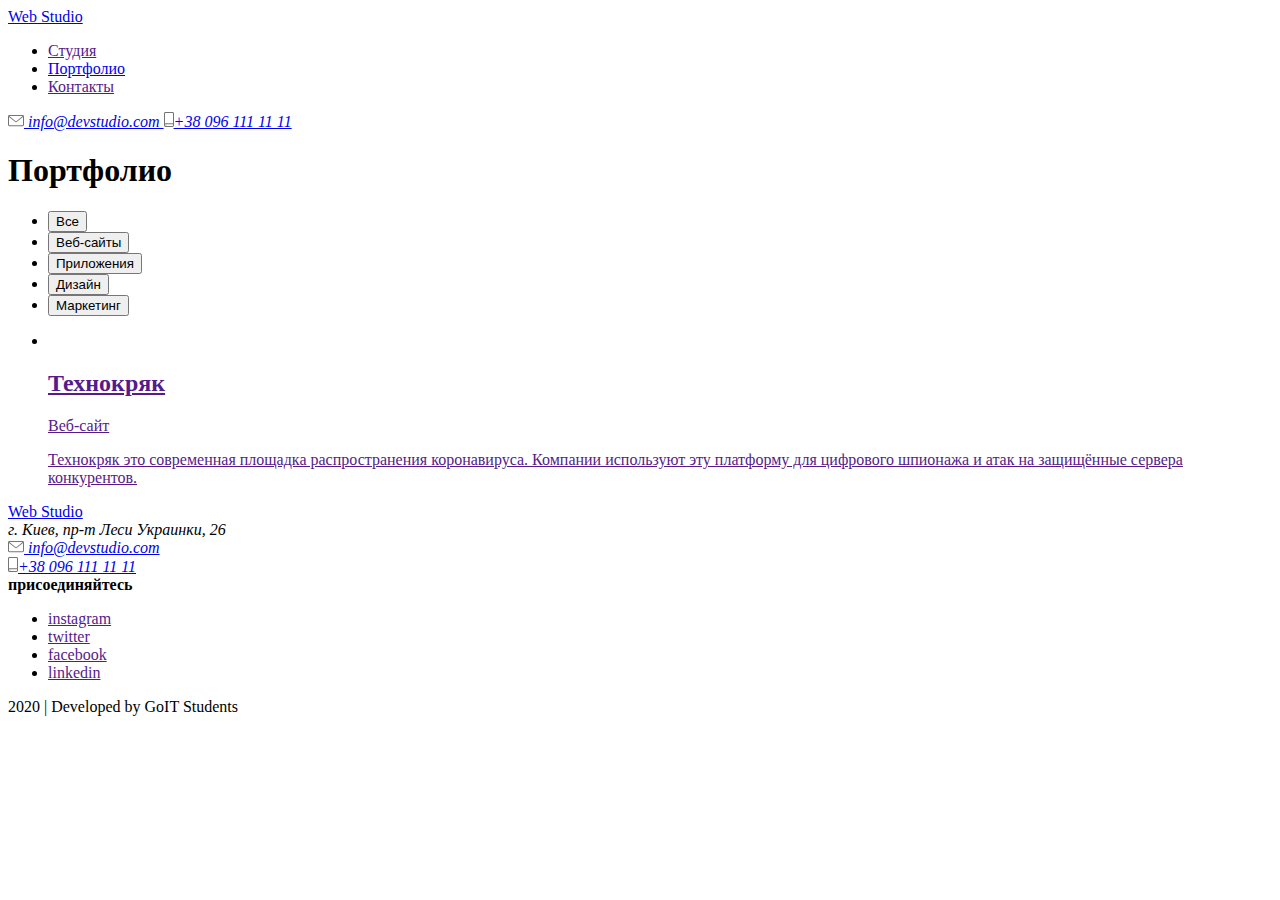
==== portfolio.html @ fe9de36d "копирует файлы hw1>hw2, добавляет main, ссылку на portfolio" ====
<!DOCTYPE html>
<html lang="en">
  <head>
    <meta charset="UTF-8" />
    <meta name="viewport" content="width=device-width, initial-scale=1.0" />
    <title>Портфолио</title>
    <link rel="stylesheet" href="./css/styles.css" />
  </head>
  <body>
    <header>
      <!-- Главная навигация -->
      <nav>
        <a href="./index.html">
          <!-- <img src="./images/web_studio_fr.svg" alt="Web Studio logo" /> -->
          Web Studio
        </a>
        <ul>
          <li>
            <a href="">Студия</a>
          </li>
          <li>
            <a href="./portfolio.html">Портфолио</a>
          </li>
          <li>
            <a href="">Контакты</a>
          </li>
        </ul>
      </nav>
      <!-- Контакты -->
      <address>
        <a href="mailto:info@devstudio.com">
          <img src="./images/envelope.svg" alt="" />
          info@devstudio.com
        </a>

        <a href="tel:+380961111111">
          <img src="./images/smartphone.svg" alt="" />+38 096 111 11 11</a
        >
      </address>
    </header>
    <main>
      <!-- ГЕРОЙ -->
      <section>
        <h1>
          Портфолио
        </h1>
        <!-- Портфолио меню -->
        <div>
          <ul>
            <li><button type="button">Все</button></li>
            <li><button type="button">Веб-сайты</button></li>
            <li><button type="button">Приложения</button></li>
            <li><button type="button">Дизайн</button></li>
            <li><button type="button">Маркетинг</button></li>
          </ul>
        </div>

        <ul>
          <li>
            <a href="">
              <img src="" alt="" />
              <h2>Технокряк</h2>
              <p>Веб-сайт</p>
              <p>
                Технокряк это современная площадка распространения коронавируса.
                Компании используют эту платформу для цифрового шпионажа и атак
                на защищённые сервера конкурентов.
              </p>
            </a>
          </li>
        </ul>
      </section>
    </main>
    <footer>
      <a href="./index.html">
        <!-- <img src="./images/web_studio_fr.svg" alt="Web Studio logo" /> -->
        Web Studio
      </a>
      <address>
        г. Киев, пр-т Леси Украинки, 26 <br />
        <a href="mailto:info@devstudio.com">
          <img src="./images/envelope.svg" alt="" />
          info@devstudio.com
        </a>
        <br />

        <a href="tel:+380961111111">
          <img src="./images/smartphone.svg" alt="" />+38 096 111 11 11</a
        >
      </address>
      <div>
        <b>присоединяйтесь</b>
        <ul>
          <li><a href="" aria-label="Ссылка на instagram">instagram</a></li>
          <li><a href="" aria-label="Ссылка на twitter">twitter</a></li>
          <li><a href="" aria-label="Ссылка на facebook">facebook</a></li>
          <li><a href="" aria-label="Ссылка на linkedin">linkedin</a></li>
        </ul>
      </div>

      <p>2020 | Developed by GoIT Students</p>
    </footer>
  </body>
</html>

<!-- Сделать все alt (которые останутся после CSS) на языке документа!!!-->
---- css/styles.css ----
/* button{
    background: ;
    color: ;
    :hover
    :focus
    :none
} */
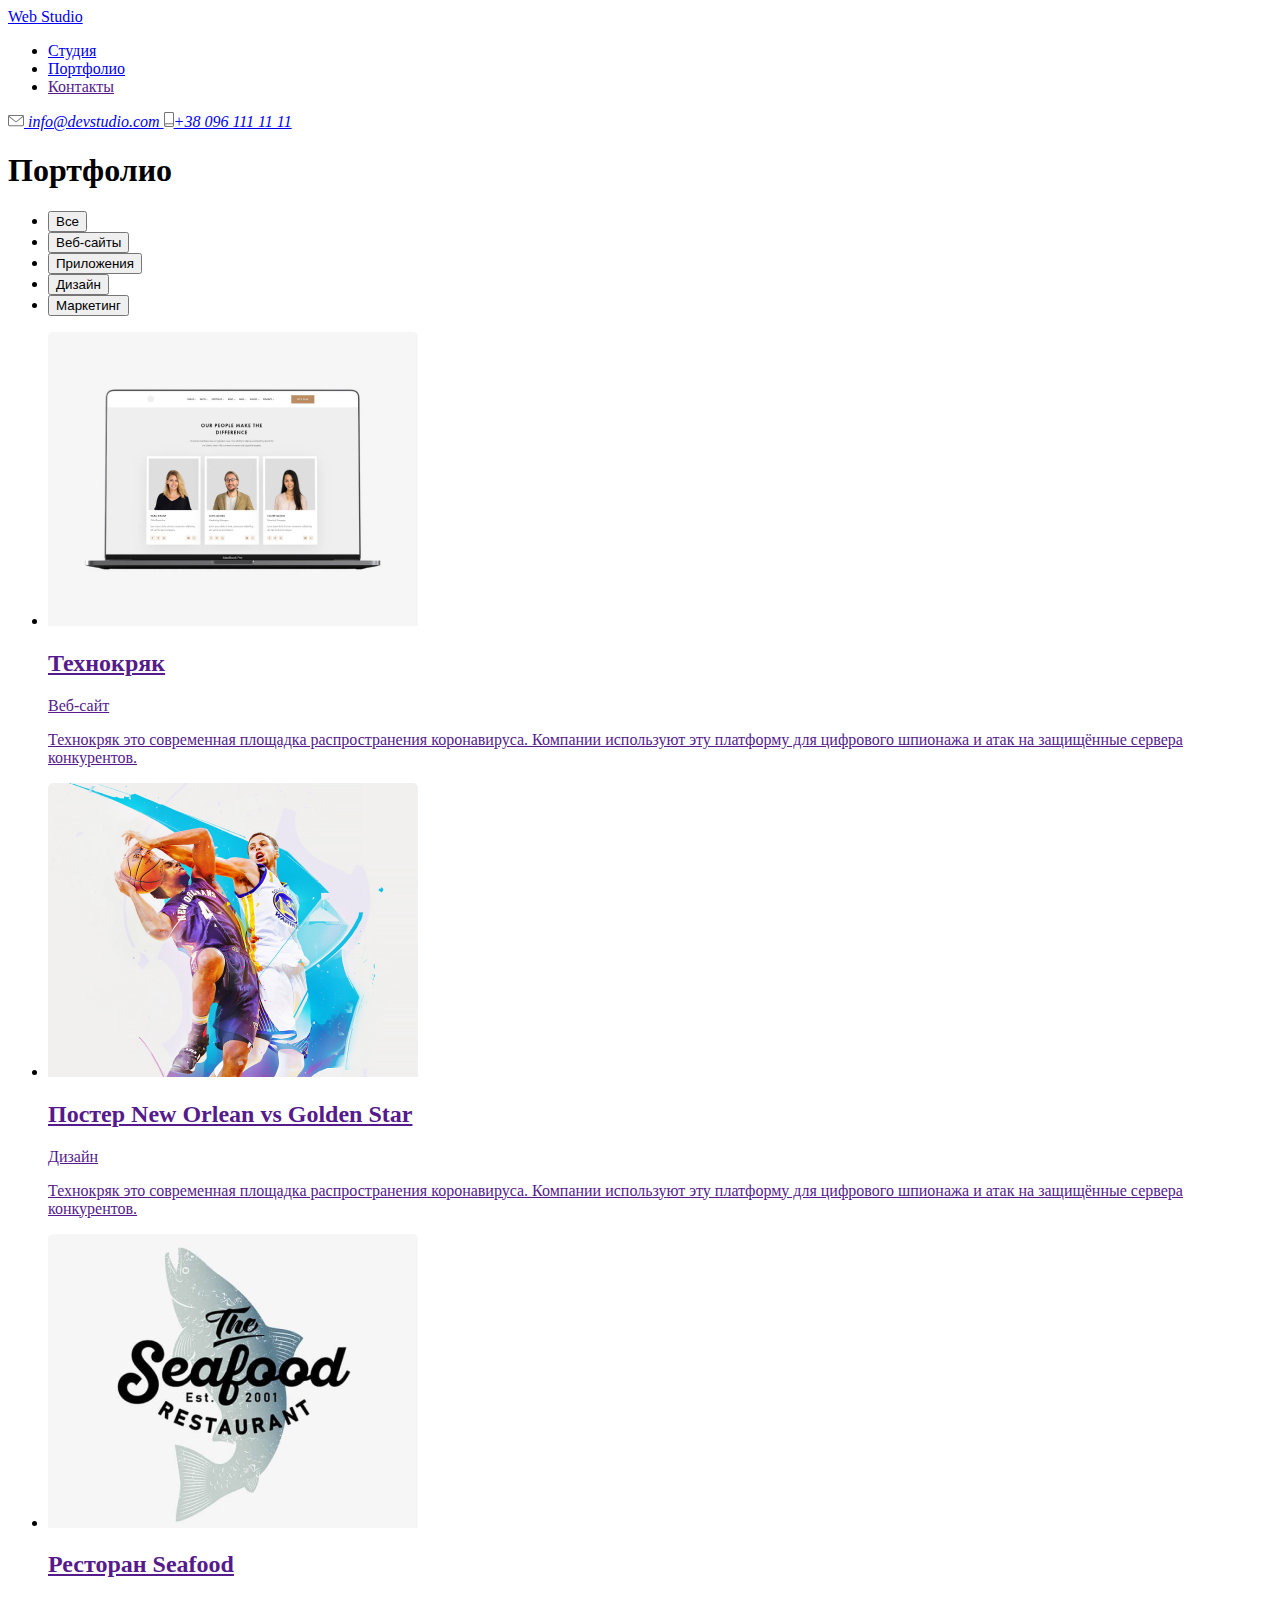
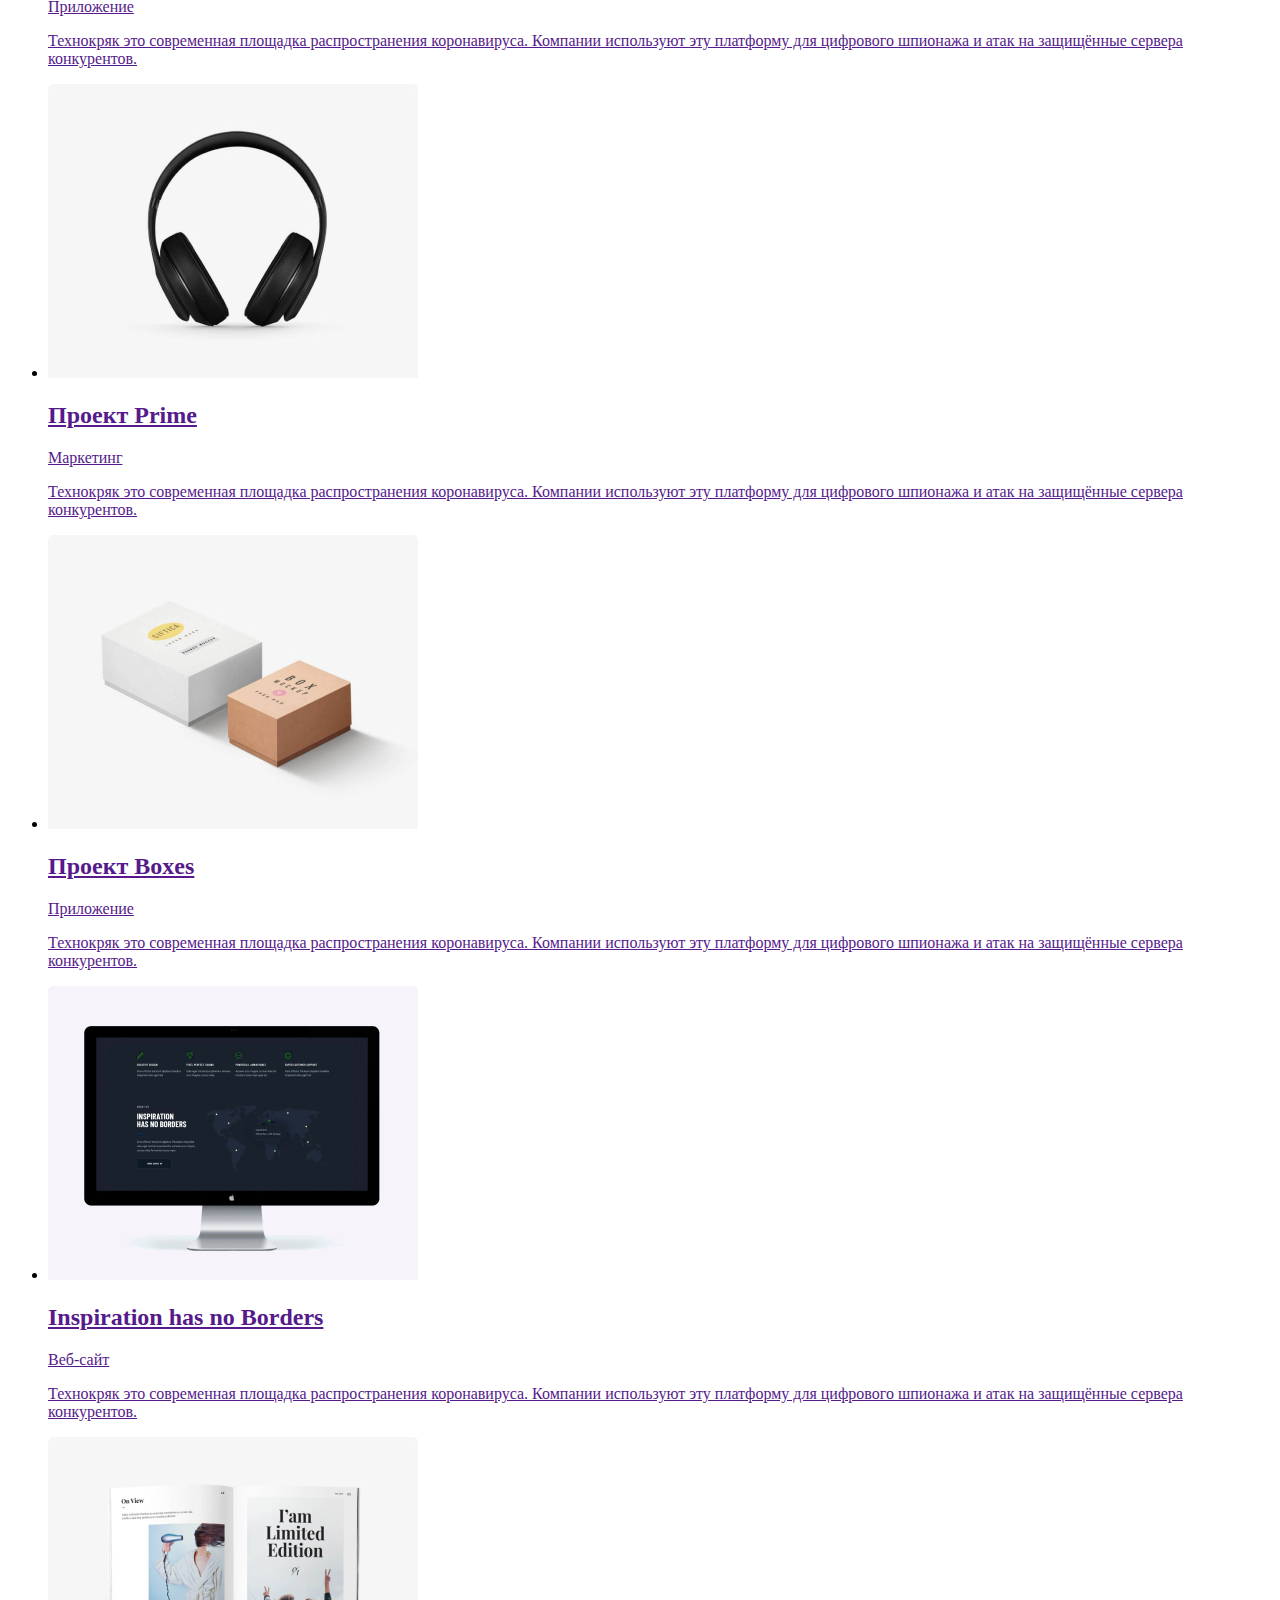
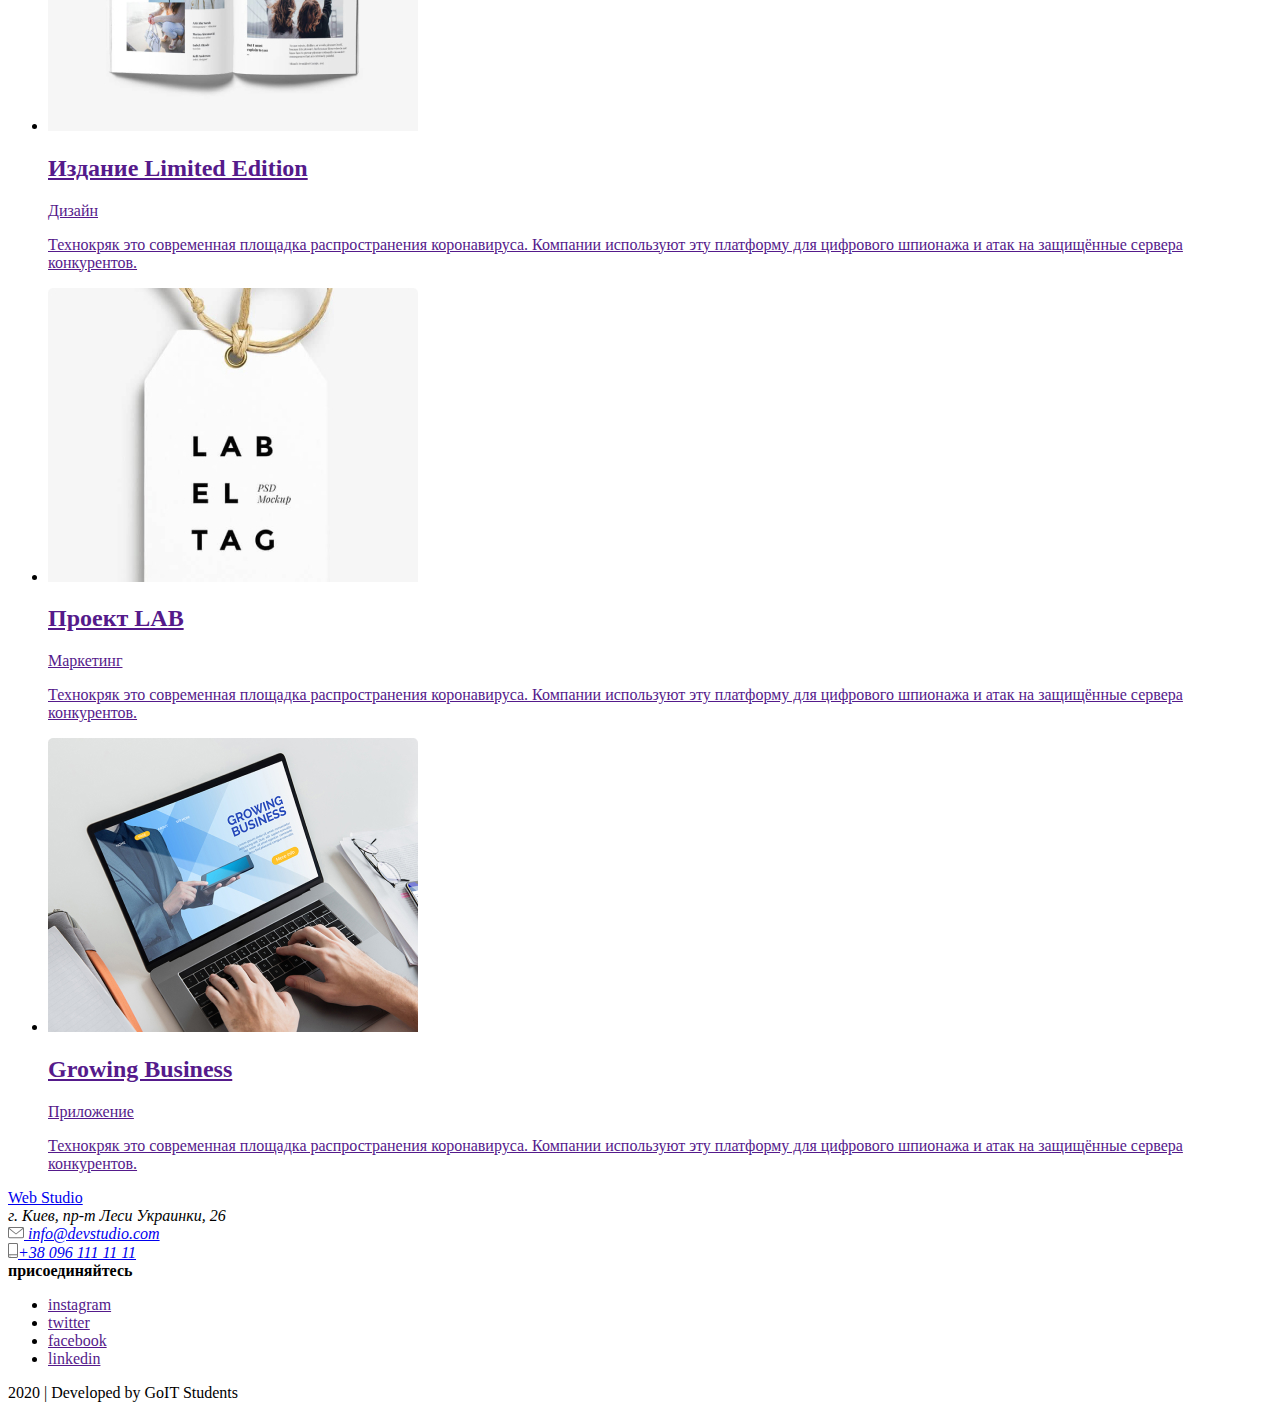
==== commit 4646d3f5: "размечает div Наши клиенты" ====
--- a/portfolio.html
+++ b/portfolio.html
@@ -16,7 +16,7 @@
         </a>
         <ul>
           <li>
-            <a href="">Студия</a>
+            <a href="./index.html">Студия</a>
           </li>
           <li>
             <a href="./portfolio.html">Портфолио</a>
@@ -46,6 +46,7 @@
         </h1>
         <!-- Портфолио меню -->
         <div>
+          <!-- уточнить необходимость div/section -->
           <ul>
             <li><button type="button">Все</button></li>
             <li><button type="button">Веб-сайты</button></li>
@@ -54,21 +55,124 @@
             <li><button type="button">Маркетинг</button></li>
           </ul>
         </div>
-
-        <ul>
-          <li>
-            <a href="">
-              <img src="" alt="" />
-              <h2>Технокряк</h2>
-              <p>Веб-сайт</p>
-              <p>
-                Технокряк это современная площадка распространения коронавируса.
-                Компании используют эту платформу для цифрового шпионажа и атак
-                на защищённые сервера конкурентов.
-              </p>
-            </a>
-          </li>
-        </ul>
+        <!-- Наши клиенты -->
+        <div>
+          <!-- уточнить необходимость div/section -->
+          <ul>
+            <li>
+              <a href="">
+                <img src="./images/imgp1.jpg" alt="Сотрудники" width="370" />
+                <h2>Технокряк</h2>
+                <p>Веб-сайт</p>
+                <p>
+                  Технокряк это современная площадка распространения
+                  коронавируса. Компании используют эту платформу для цифрового
+                  шпионажа и атак на защищённые сервера конкурентов.
+                </p>
+              </a>
+            </li>
+            <li>
+              <a href="">
+                <img src="./images/imgp2.jpg" alt="Баскетболл" width="370" />
+                <h2>Постер New Orlean vs Golden Star</h2>
+                <p>Дизайн</p>
+                <p>
+                  Технокряк это современная площадка распространения
+                  коронавируса. Компании используют эту платформу для цифрового
+                  шпионажа и атак на защищённые сервера конкурентов.
+                </p>
+              </a>
+            </li>
+            <li>
+              <a href="">
+                <img src="./images/imgp3.jpg" alt="Рыба" width="370" />
+                <h2>Ресторан Seafood</h2>
+                <p>Приложение</p>
+                <p>
+                  Технокряк это современная площадка распространения
+                  коронавируса. Компании используют эту платформу для цифрового
+                  шпионажа и атак на защищённые сервера конкурентов.
+                </p>
+              </a>
+            </li>
+            <li>
+              <a href="">
+                <img src="./images/imgp4.jpg" alt="Наушники" width="370" />
+                <h2>Проект Prime</h2>
+                <p>Маркетинг</p>
+                <p>
+                  Технокряк это современная площадка распространения
+                  коронавируса. Компании используют эту платформу для цифрового
+                  шпионажа и атак на защищённые сервера конкурентов.
+                </p>
+              </a>
+            </li>
+            <li>
+              <a href="">
+                <img src="./images/imgp5.jpg" alt="Коробки" width="370" />
+                <h2>Проект Boxes</h2>
+                <p>Приложение</p>
+                <p>
+                  Технокряк это современная площадка распространения
+                  коронавируса. Компании используют эту платформу для цифрового
+                  шпионажа и атак на защищённые сервера конкурентов.
+                </p>
+              </a>
+            </li>
+            <li>
+              <a href="">
+                <img src="./images/imgp6.jpg" alt="Веб-сайт" width="370" />
+                <h2>Inspiration has no Borders</h2>
+                <p>Веб-сайт</p>
+                <p>
+                  Технокряк это современная площадка распространения
+                  коронавируса. Компании используют эту платформу для цифрового
+                  шпионажа и атак на защищённые сервера конкурентов.
+                </p>
+              </a>
+            </li>
+            <li>
+              <a href="">
+                <img src="./images/imgp7.jpg" alt="Журнал" width="370" />
+                <h2>Издание Limited Edition</h2>
+                <p>Дизайн</p>
+                <p>
+                  Технокряк это современная площадка распространения
+                  коронавируса. Компании используют эту платформу для цифрового
+                  шпионажа и атак на защищённые сервера конкурентов.
+                </p>
+              </a>
+            </li>
+            <li>
+              <a href="">
+                <img src="./images/imgp8.jpg" alt="Логотип" width="370" />
+                <h2>Проект LAB</h2>
+                <p>Маркетинг</p>
+                <p>
+                  Технокряк это современная площадка распространения
+                  коронавируса. Компании используют эту платформу для цифрового
+                  шпионажа и атак на защищённые сервера конкурентов.
+                </p>
+              </a>
+            </li>
+            <li>
+              <a href="">
+                <img
+                  src="./images/imgp9.jpg"
+                  alt="Рабочий ноутбук"
+                  width="370"
+                />
+                <h2>Growing Business</h2>
+                <p>Приложение</p>
+                <p>
+                  Технокряк это современная площадка распространения
+                  коронавируса. Компании используют эту платформу для цифрового
+                  шпионажа и атак на защищённые сервера конкурентов.
+                </p>
+              </a>
+            </li>
+          </ul>
+        </div>
       </section>
     </main>
     <footer>
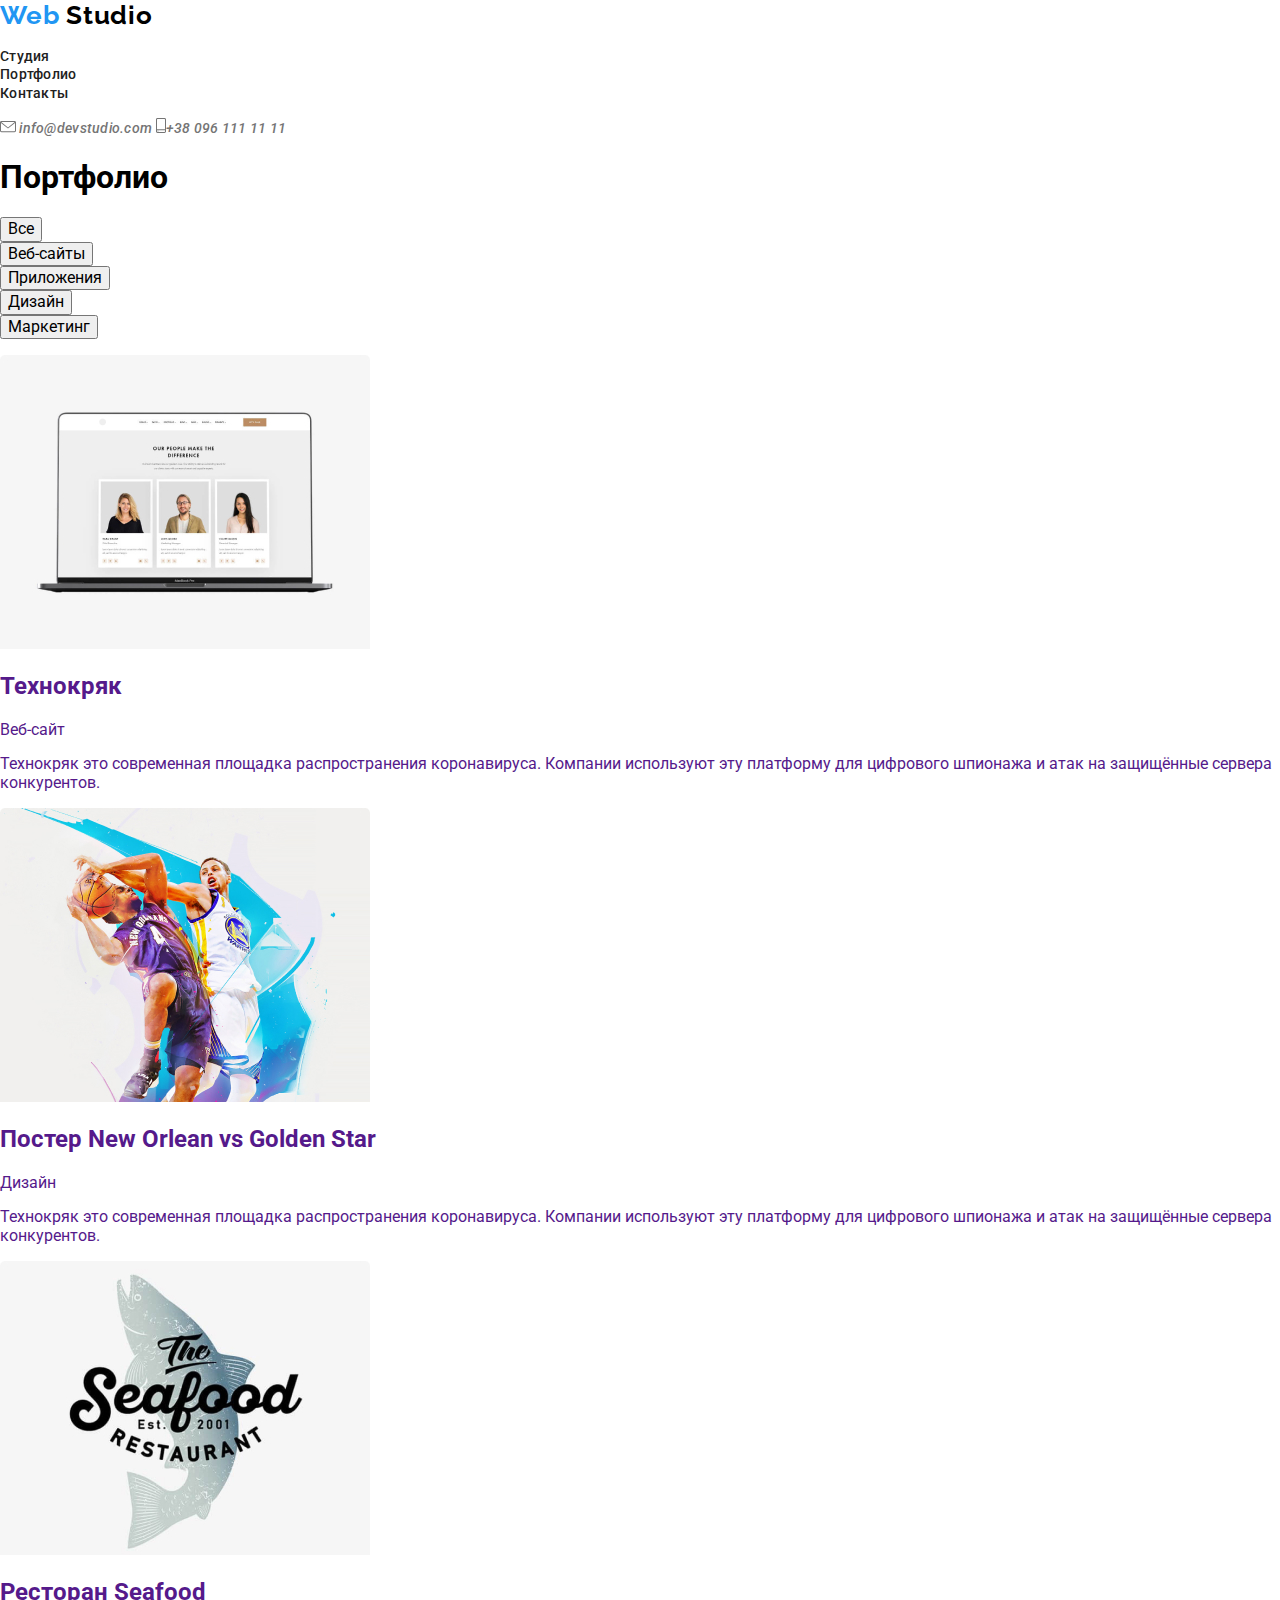
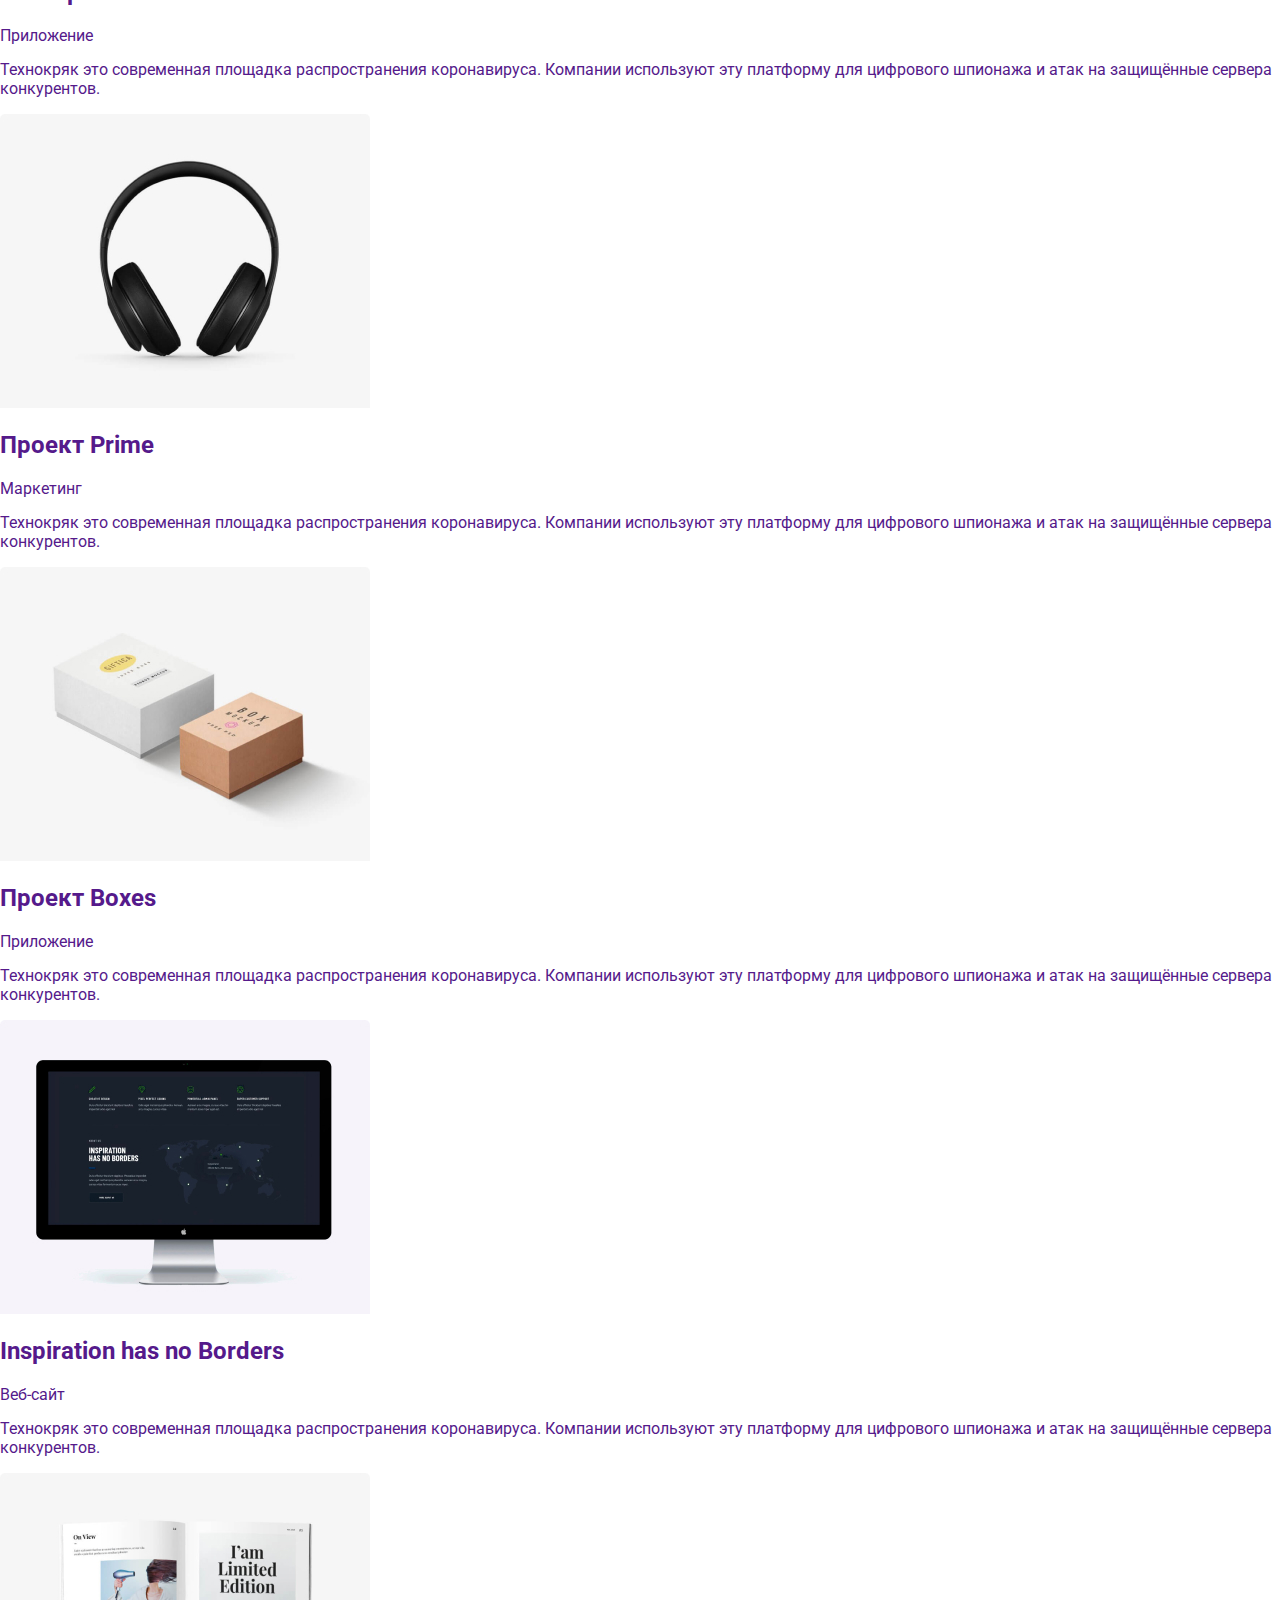
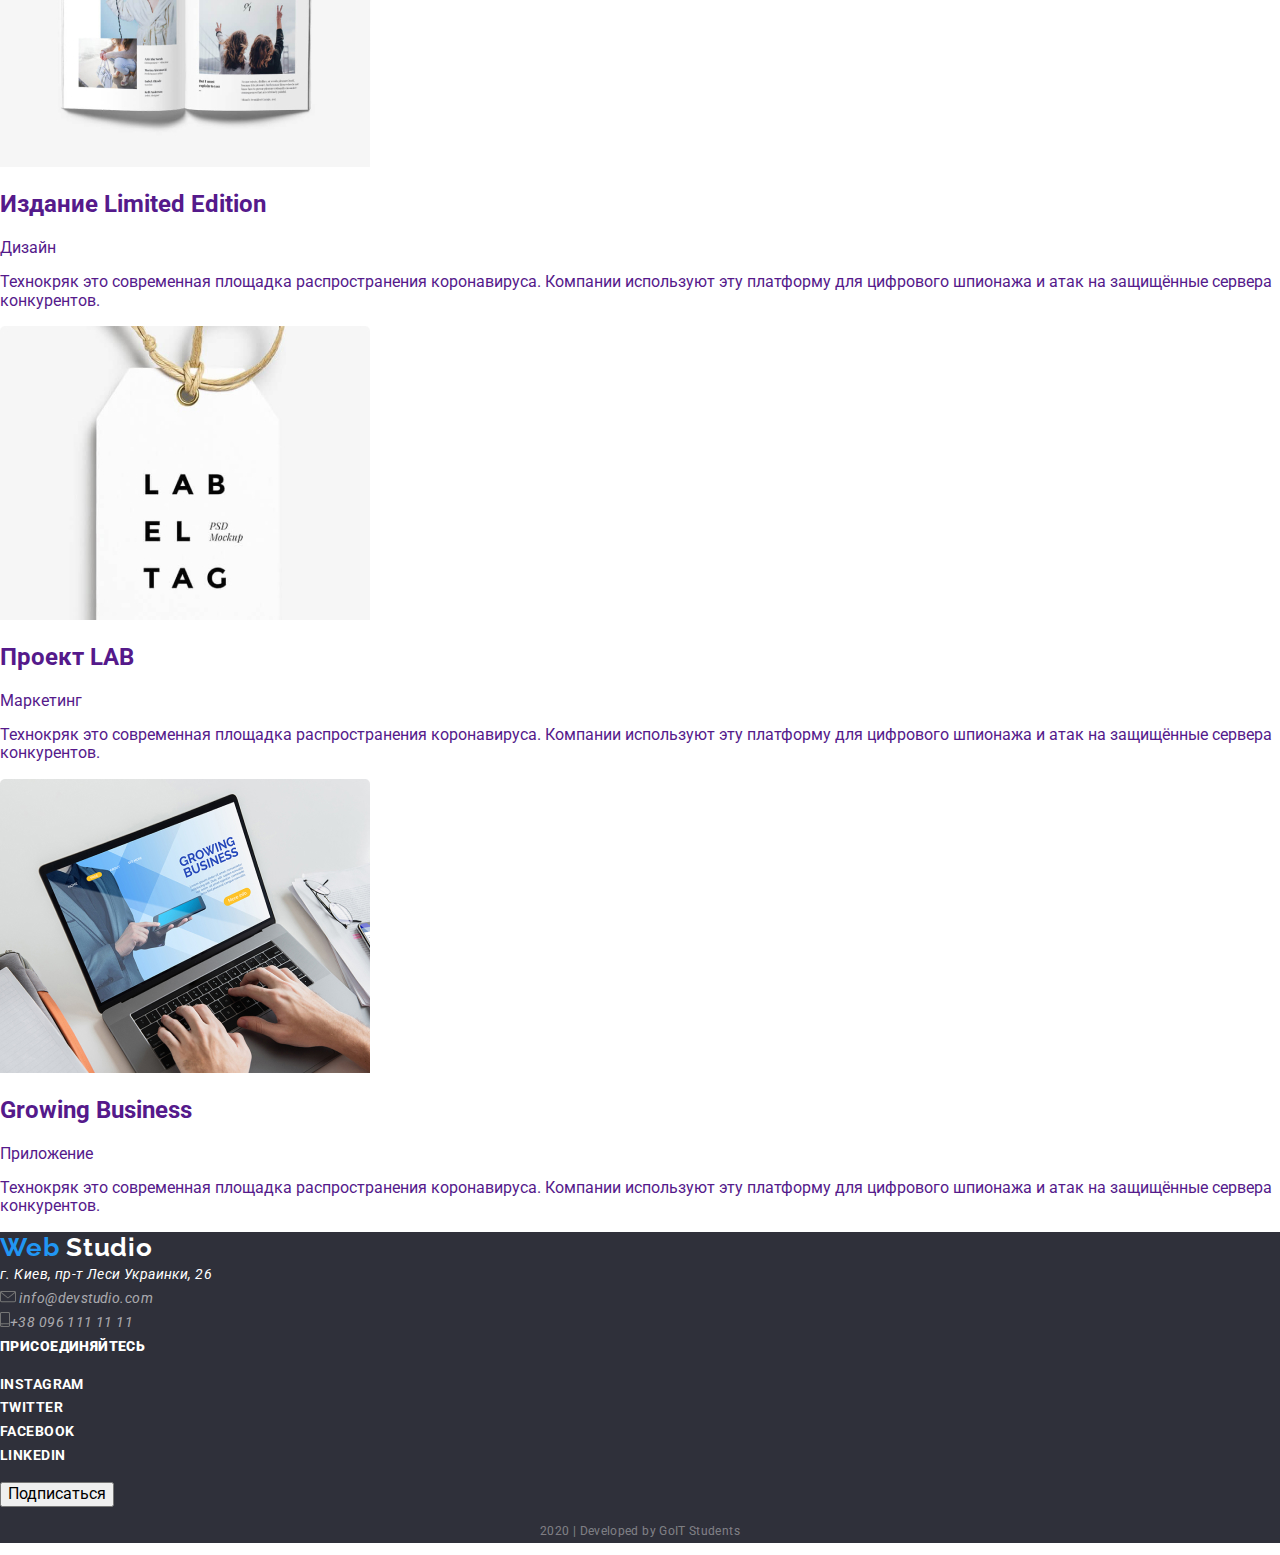
==== commit 8c2457f6: "задаёт цветовую палитру страницы, стилизует header и footer" ====
--- a/portfolio.html
+++ b/portfolio.html
@@ -4,36 +4,41 @@
     <meta charset="UTF-8" />
     <meta name="viewport" content="width=device-width, initial-scale=1.0" />
     <title>Портфолио</title>
-    <link rel="stylesheet" href="./css/styles.css" />
+    <link
+      href="https://fonts.googleapis.com/css2?family=Raleway:wght@700&family=Roboto:wght@400;500;700;900&display=swap"
+      rel="stylesheet"
+    />
+    <link rel="stylesheet" href="./css/normalaize.css" />
+    <link rel="stylesheet" href="./css/main.css" />
   </head>
   <body>
     <header>
       <!-- Главная навигация -->
       <nav>
         <a href="./index.html">
-          <!-- <img src="./images/web_studio_fr.svg" alt="Web Studio logo" /> -->
-          Web Studio
+          <span class="logo-web">Web</span
+          ><span class="logo-studio-top"> Studio</span>
         </a>
-        <ul>
+        <ul class="menu-nav">
           <li>
-            <a href="./index.html">Студия</a>
+            <a href="./index.html" class="link">Студия</a>
           </li>
           <li>
-            <a href="./portfolio.html">Портфолио</a>
+            <a href="./portfolio.html" class="link">Портфолио</a>
           </li>
           <li>
-            <a href="">Контакты</a>
+            <a href="" class="link">Контакты</a>
           </li>
         </ul>
       </nav>
       <!-- Контакты -->
-      <address>
-        <a href="mailto:info@devstudio.com">
+      <address class="contacts">
+        <a href="mailto:info@devstudio.com" class="link">
           <img src="./images/envelope.svg" alt="" />
           info@devstudio.com
         </a>
 
-        <a href="tel:+380961111111">
+        <a href="tel:+380961111111" class="link">
           <img src="./images/smartphone.svg" alt="" />+38 096 111 11 11</a
         >
       </address>
@@ -46,7 +51,7 @@
         </h1>
         <!-- Портфолио меню -->
         <div>
-          <!-- уточнить необходимость div/section -->
+          <!-- уточнить необходимость div или section -->
           <ul>
             <li><button type="button">Все</button></li>
             <li><button type="button">Веб-сайты</button></li>
@@ -177,10 +182,10 @@
     </main>
     <footer>
       <a href="./index.html">
-        <!-- <img src="./images/web_studio_fr.svg" alt="Web Studio logo" /> -->
-        Web Studio
+        <span class="logo-web">Web</span
+        ><span class="logo-studio-bottom"> Studio</span>
       </a>
-      <address>
+      <address class="footer-address">
         г. Киев, пр-т Леси Украинки, 26 <br />
         <a href="mailto:info@devstudio.com">
           <img src="./images/envelope.svg" alt="" />
@@ -192,7 +197,7 @@
           <img src="./images/smartphone.svg" alt="" />+38 096 111 11 11</a
         >
       </address>
-      <div>
+      <div class="join">
         <b>присоединяйтесь</b>
         <ul>
           <li><a href="" aria-label="Ссылка на instagram">instagram</a></li>
@@ -202,7 +207,11 @@
         </ul>
       </div>
 
-      <p>2020 | Developed by GoIT Students</p>
+      <div class="subscribe">
+        <button>Подписаться</button>
+      </div>
+
+      <p class="developer-info">2020 | Developed by GoIT Students</p>
     </footer>
   </body>
 </html>
--- a/css/normalaize.css
+++ b/css/normalaize.css
@@ -0,0 +1,351 @@
+/*! normalize.css v8.0.1 | MIT License | github.com/necolas/normalize.css */
+
+/* Document
+   ========================================================================== */
+
+/**
+ * 1. Correct the line height in all browsers.
+ * 2. Prevent adjustments of font size after orientation changes in iOS.
+ */
+
+html {
+  line-height: 1.15; /* 1 */
+  -webkit-text-size-adjust: 100%; /* 2 */
+}
+
+/* Sections
+   ========================================================================== */
+
+/**
+ * Remove the margin in all browsers.
+ */
+
+body {
+  margin: 0;
+}
+
+/**
+ * Render the `main` element consistently in IE.
+ */
+
+main {
+  display: block;
+}
+
+/**
+ * Correct the font size and margin on `h1` elements within `section` and
+ * `article` contexts in Chrome, Firefox, and Safari.
+ */
+
+h1 {
+  font-size: 2em;
+  margin: 0.67em 0;
+}
+
+/* Grouping content
+   ========================================================================== */
+
+/**
+ * 1. Add the correct box sizing in Firefox.
+ * 2. Show the overflow in Edge and IE.
+ */
+
+hr {
+  box-sizing: content-box; /* 1 */
+  height: 0; /* 1 */
+  overflow: visible; /* 2 */
+}
+
+/**
+ * 1. Correct the inheritance and scaling of font size in all browsers.
+ * 2. Correct the odd `em` font sizing in all browsers.
+ */
+
+pre {
+  font-family: monospace, monospace; /* 1 */
+  font-size: 1em; /* 2 */
+}
+
+/* Text-level semantics
+   ========================================================================== */
+
+/**
+ * Remove the gray background on active links in IE 10.
+ */
+
+a {
+  background-color: transparent;
+}
+
+/**
+ * 1. Remove the bottom border in Chrome 57-
+ * 2. Add the correct text decoration in Chrome, Edge, IE, Opera, and Safari.
+ */
+
+abbr[title] {
+  border-bottom: none; /* 1 */
+  text-decoration: underline; /* 2 */
+  text-decoration: underline dotted; /* 2 */
+}
+
+/**
+ * Add the correct font weight in Chrome, Edge, and Safari.
+ */
+
+b,
+strong {
+  font-weight: bolder;
+}
+
+/**
+ * 1. Correct the inheritance and scaling of font size in all browsers.
+ * 2. Correct the odd `em` font sizing in all browsers.
+ */
+
+code,
+kbd,
+samp {
+  font-family: monospace, monospace; /* 1 */
+  font-size: 1em; /* 2 */
+}
+
+/**
+ * Add the correct font size in all browsers.
+ */
+
+small {
+  font-size: 80%;
+}
+
+/**
+ * Prevent `sub` and `sup` elements from affecting the line height in
+ * all browsers.
+ */
+
+sub,
+sup {
+  font-size: 75%;
+  line-height: 0;
+  position: relative;
+  vertical-align: baseline;
+}
+
+sub {
+  bottom: -0.25em;
+}
+
+sup {
+  top: -0.5em;
+}
+
+/* Embedded content
+   ========================================================================== */
+
+/**
+ * Remove the border on images inside links in IE 10.
+ */
+
+img {
+  border-style: none;
+}
+
+/* Forms
+   ========================================================================== */
+
+/**
+ * 1. Change the font styles in all browsers.
+ * 2. Remove the margin in Firefox and Safari.
+ */
+
+button,
+input,
+optgroup,
+select,
+textarea {
+  font-family: inherit; /* 1 */
+  font-size: 100%; /* 1 */
+  line-height: 1.15; /* 1 */
+  margin: 0; /* 2 */
+}
+
+/**
+ * Show the overflow in IE.
+ * 1. Show the overflow in Edge.
+ */
+
+button,
+input {
+  /* 1 */
+  overflow: visible;
+}
+
+/**
+ * Remove the inheritance of text transform in Edge, Firefox, and IE.
+ * 1. Remove the inheritance of text transform in Firefox.
+ */
+
+button,
+select {
+  /* 1 */
+  text-transform: none;
+}
+
+/**
+ * Correct the inability to style clickable types in iOS and Safari.
+ */
+
+button,
+[type='button'],
+[type='reset'],
+[type='submit'] {
+  -webkit-appearance: button;
+}
+
+/**
+ * Remove the inner border and padding in Firefox.
+ */
+
+button::-moz-focus-inner,
+[type='button']::-moz-focus-inner,
+[type='reset']::-moz-focus-inner,
+[type='submit']::-moz-focus-inner {
+  border-style: none;
+  padding: 0;
+}
+
+/**
+ * Restore the focus styles unset by the previous rule.
+ */
+
+button:-moz-focusring,
+[type='button']:-moz-focusring,
+[type='reset']:-moz-focusring,
+[type='submit']:-moz-focusring {
+  outline: 1px dotted ButtonText;
+}
+
+/**
+ * Correct the padding in Firefox.
+ */
+
+fieldset {
+  padding: 0.35em 0.75em 0.625em;
+}
+
+/**
+ * 1. Correct the text wrapping in Edge and IE.
+ * 2. Correct the color inheritance from `fieldset` elements in IE.
+ * 3. Remove the padding so developers are not caught out when they zero out
+ *    `fieldset` elements in all browsers.
+ */
+
+legend {
+  box-sizing: border-box; /* 1 */
+  color: inherit; /* 2 */
+  display: table; /* 1 */
+  max-width: 100%; /* 1 */
+  padding: 0; /* 3 */
+  white-space: normal; /* 1 */
+}
+
+/**
+ * Add the correct vertical alignment in Chrome, Firefox, and Opera.
+ */
+
+progress {
+  vertical-align: baseline;
+}
+
+/**
+ * Remove the default vertical scrollbar in IE 10+.
+ */
+
+textarea {
+  overflow: auto;
+}
+
+/**
+ * 1. Add the correct box sizing in IE 10.
+ * 2. Remove the padding in IE 10.
+ */
+
+[type='checkbox'],
+[type='radio'] {
+  box-sizing: border-box; /* 1 */
+  padding: 0; /* 2 */
+}
+
+/**
+ * Correct the cursor style of increment and decrement buttons in Chrome.
+ */
+
+[type='number']::-webkit-inner-spin-button,
+[type='number']::-webkit-outer-spin-button {
+  height: auto;
+}
+
+/**
+ * 1. Correct the odd appearance in Chrome and Safari.
+ * 2. Correct the outline style in Safari.
+ */
+
+[type='search'] {
+  -webkit-appearance: textfield; /* 1 */
+  outline-offset: -2px; /* 2 */
+}
+
+/**
+ * Remove the inner padding in Chrome and Safari on macOS.
+ */
+
+[type='search']::-webkit-search-decoration {
+  -webkit-appearance: none;
+}
+
+/**
+ * 1. Correct the inability to style clickable types in iOS and Safari.
+ * 2. Change font properties to `inherit` in Safari.
+ */
+
+::-webkit-file-upload-button {
+  -webkit-appearance: button; /* 1 */
+  font: inherit; /* 2 */
+}
+
+/* Interactive
+   ========================================================================== */
+
+/*
+ * Add the correct display in Edge, IE 10+, and Firefox.
+ */
+
+details {
+  display: block;
+}
+
+/*
+ * Add the correct display in all browsers.
+ */
+
+summary {
+  display: list-item;
+}
+
+/* Misc
+   ========================================================================== */
+
+/**
+ * Add the correct display in IE 10+.
+ */
+
+template {
+  display: none;
+}
+
+/**
+ * Add the correct display in IE 10.
+ */
+
+[hidden] {
+  display: none;
+}
--- a/css/main.css
+++ b/css/main.css
@@ -0,0 +1,159 @@
+:root {
+  --primary-black-color: #000000;
+  --primary-white-color: #ffffff;
+  --accent-color: #2196f3;
+  --second-main-color: #212121;
+  --text-color: #757575;
+  --primary-footer-color: #2f303a;
+}
+
+body {
+  /* color: var(--text-color); */
+  font-family: Roboto, sans-serif;
+  background-color: #ffffff;
+}
+
+a {
+  text-decoration: none;
+}
+
+li {
+  list-style-type: none; /* Убираем маркеры */
+}
+
+ul {
+  margin-left: 0; /* Отступ слева в браузере IE и Opera */
+  padding-left: 0; /* Отступ слева в браузере Firefox, Safari, Chrome */
+}
+/* <header> */
+
+.logo-web {
+  color: var(--accent-color);
+  font-family: Raleway, sans-serif;
+  font-weight: 700;
+  font-size: 26px;
+  line-height: 1.19;
+  letter-spacing: 0.03em;
+}
+
+.logo-studio-top {
+  color: var(--primary-black-color);
+  font-family: Raleway, sans-serif;
+  font-weight: 700;
+  font-size: 26px;
+  line-height: 1.19;
+  letter-spacing: 0.03em;
+}
+
+.menu-nav a {
+  font-family: Roboto;
+  font-weight: 500;
+  font-size: 14px;
+  line-height: 1.14;
+  letter-spacing: 0.02em;
+  color: var(--second-main-color);
+}
+
+/* Контакты */
+
+.contacts > a {
+  font-family: Roboto;
+  font-weight: 500;
+  font-size: 14px;
+  line-height: 1.14;
+  letter-spacing: 0.02em;
+  color: var(--text-color);
+}
+
+header .link:hover,
+header .link:focus {
+  color: var(--accent-color);
+  outline-width: 0px;
+}
+
+/* </heder> */
+
+/* <footer> */
+
+footer {
+  background: var(--primary-footer-color);
+}
+
+.logo-studio-bottom {
+  color: var(--primary-white-color);
+  font-family: Raleway, sans-serif;
+  font-weight: 700;
+  font-size: 26px;
+  line-height: 1.19;
+  letter-spacing: 0.03em;
+}
+
+.footer-address {
+  font-weight: 400;
+  font-size: 14px;
+  line-height: 1.71;
+  letter-spacing: 0.03em;
+  color: var(--primary-white-color);
+}
+
+.footer-address a {
+  font-weight: 400;
+  font-size: 14px;
+  line-height: 1.71;
+  letter-spacing: 0.03em;
+  color: rgba(255, 255, 255, 0.6);
+}
+
+.join {
+  font-weight: 700;
+  font-size: 14px;
+  line-height: 1.71;
+  letter-spacing: 0.03em;
+  text-transform: uppercase;
+  color: var(--primary-white-color);
+}
+
+.join a {
+  color: var(--primary-white-color);
+}
+
+.join a:hover,
+.join a:focus {
+  background-color: var(--accent-color);
+  outline-width: 0px;
+}
+
+.subscribe {
+  font-weight: 700;
+  font-size: 16px;
+  line-height: 1.88;
+  /* identical to box height, or 187% */
+  display: flex;
+  align-items: center;
+  text-align: center;
+  letter-spacing: 0.06em;
+  color: var(--primary-white-color);
+}
+
+.subscribe button:hover,
+.subscribe button:focus {
+  color: var(--primary-white-color);
+  background-color: var(--accent-color);
+  outline-width: 0px;
+}
+
+.developer-info {
+  font-weight: 400;
+  font-size: 12px;
+  line-height: 2;
+  text-align: center;
+  letter-spacing: 0.03em;
+  color: rgba(255, 255, 255, 0.4);
+}
+/* button{
+        background: ;
+        color: ;
+        :hover
+        :focus
+        :none
+     */
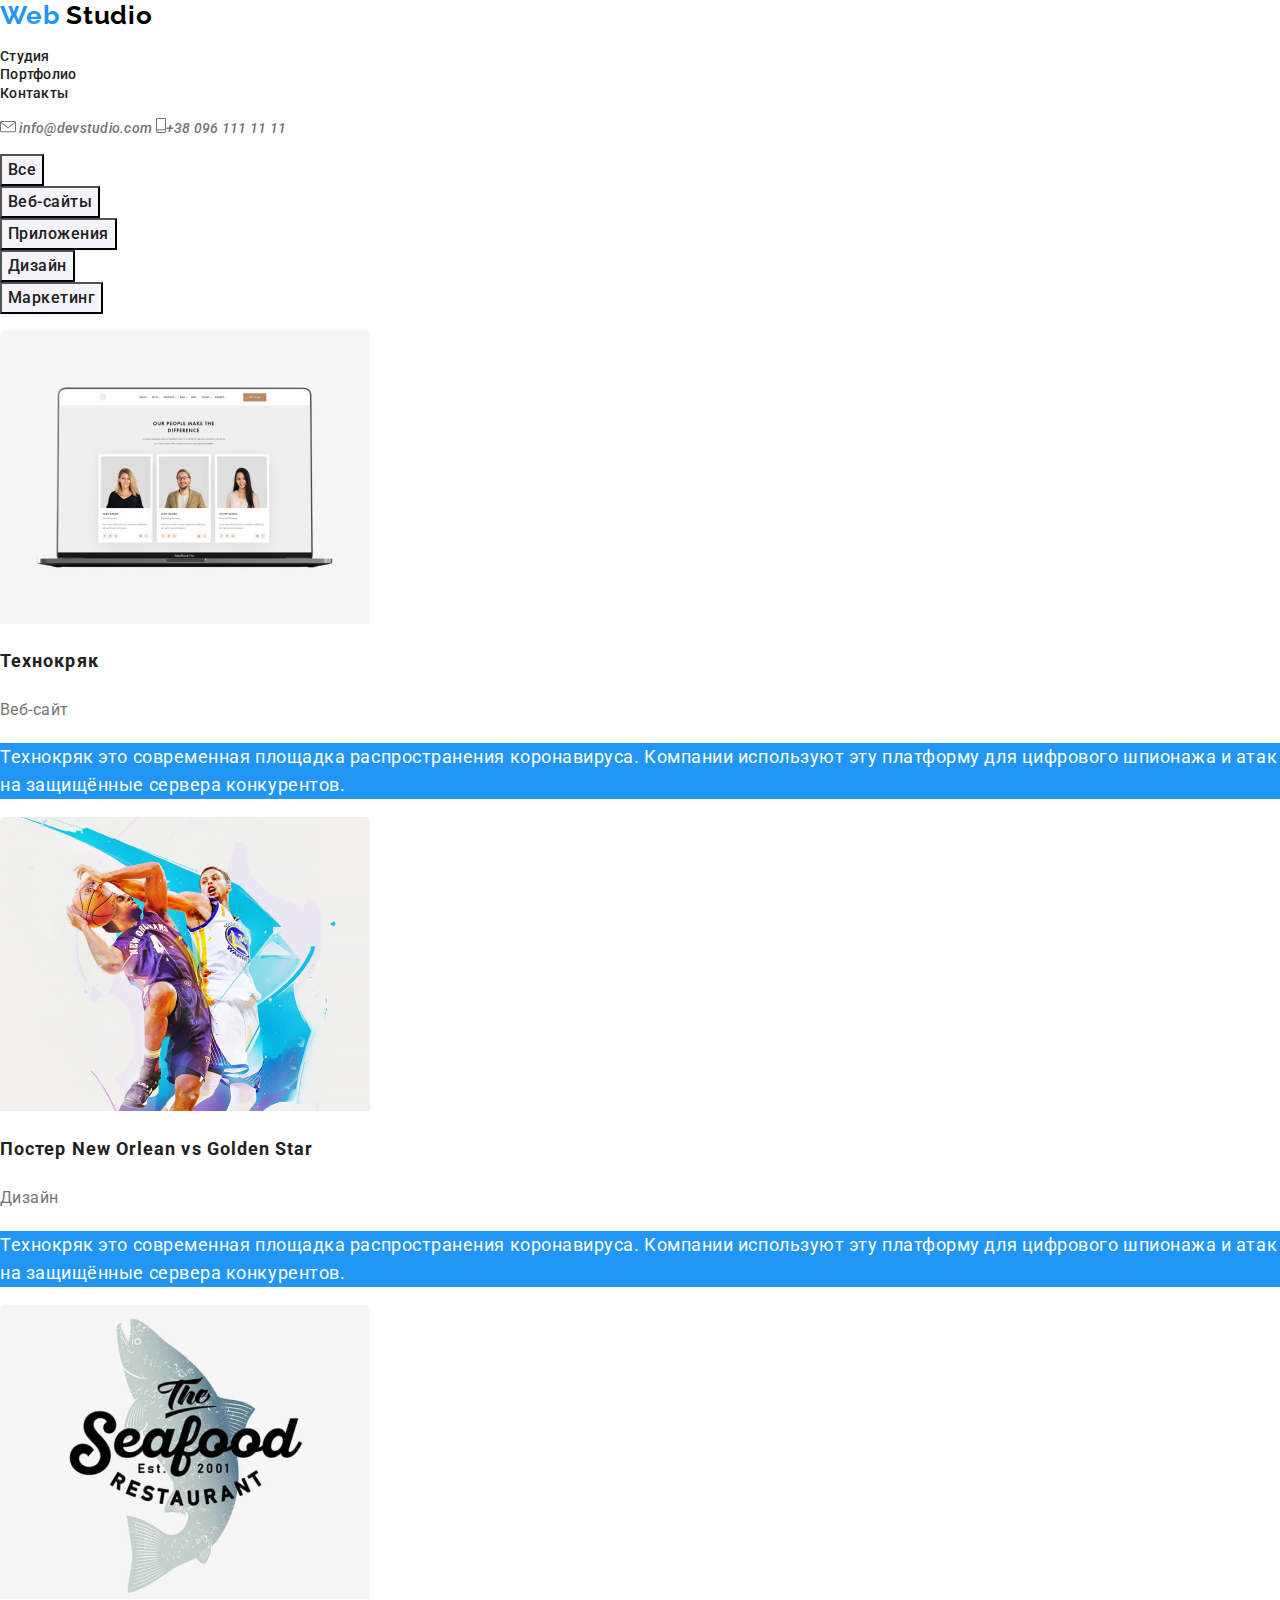
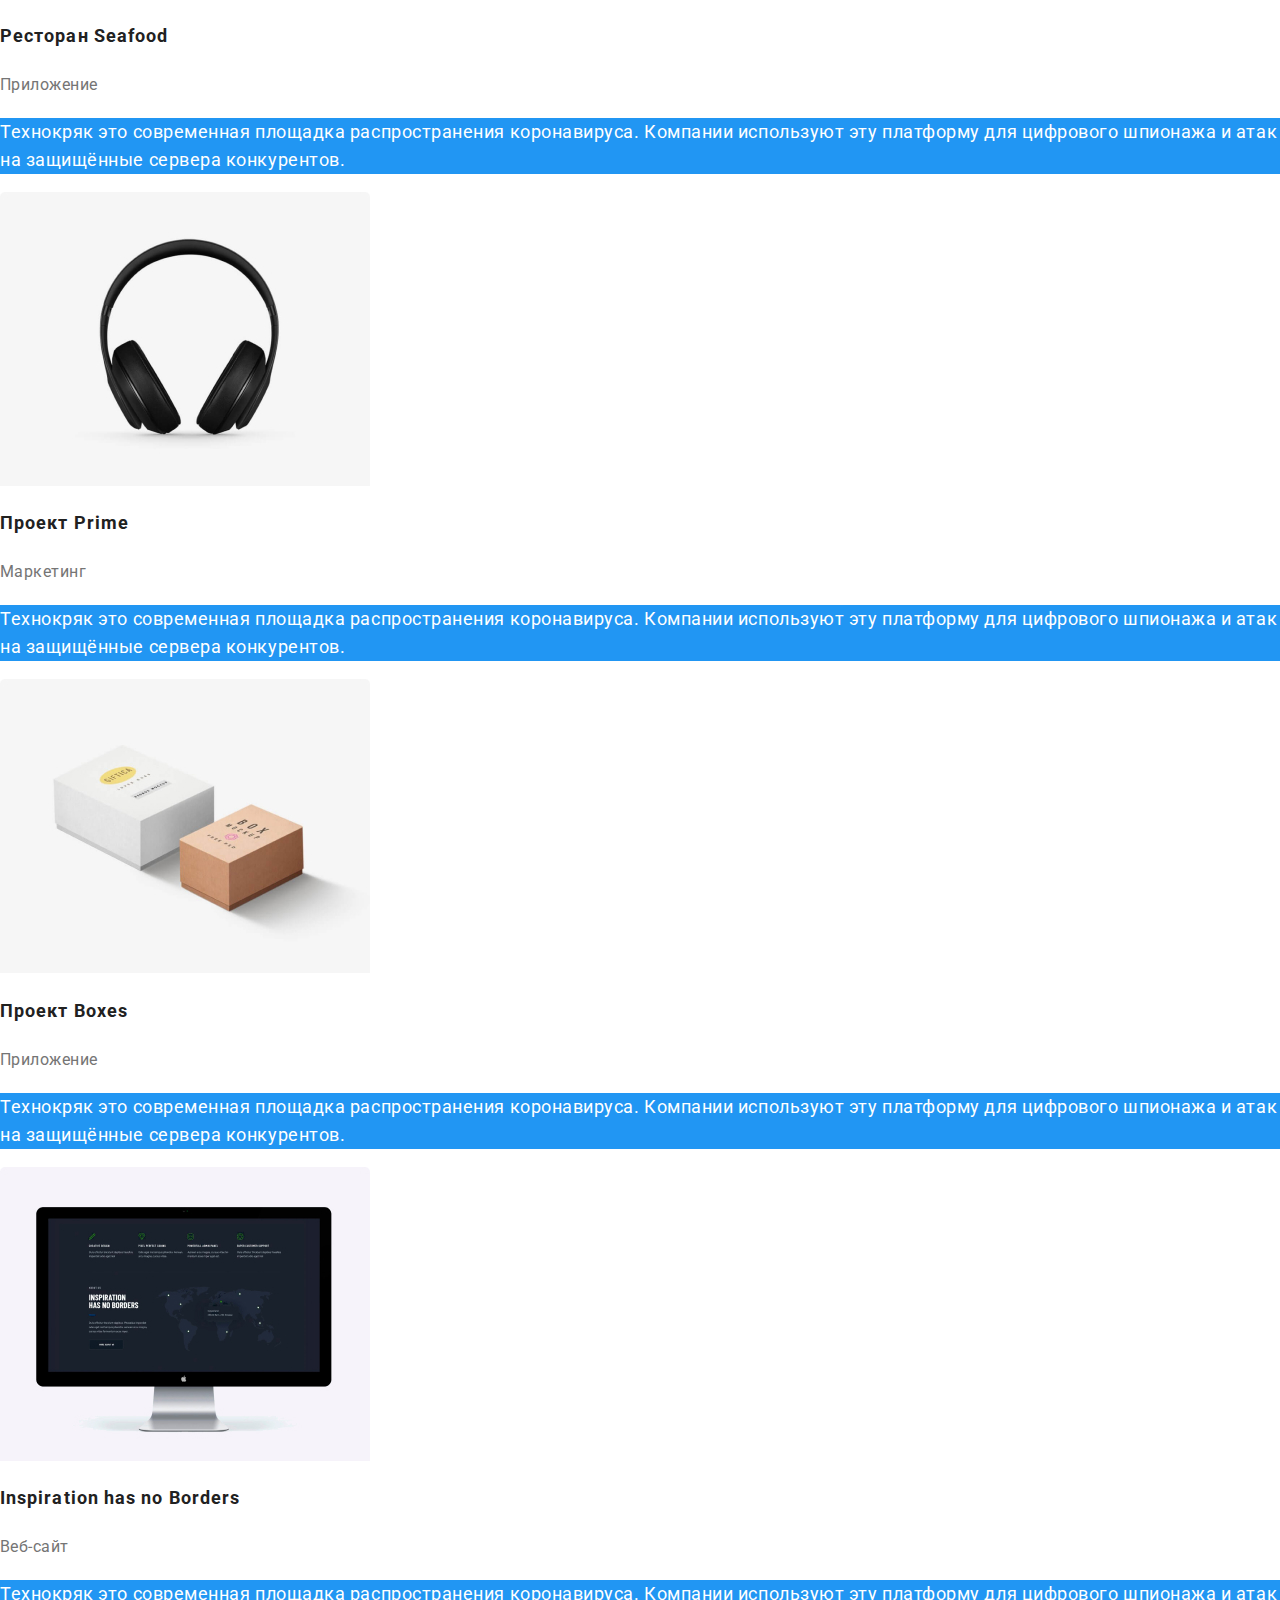
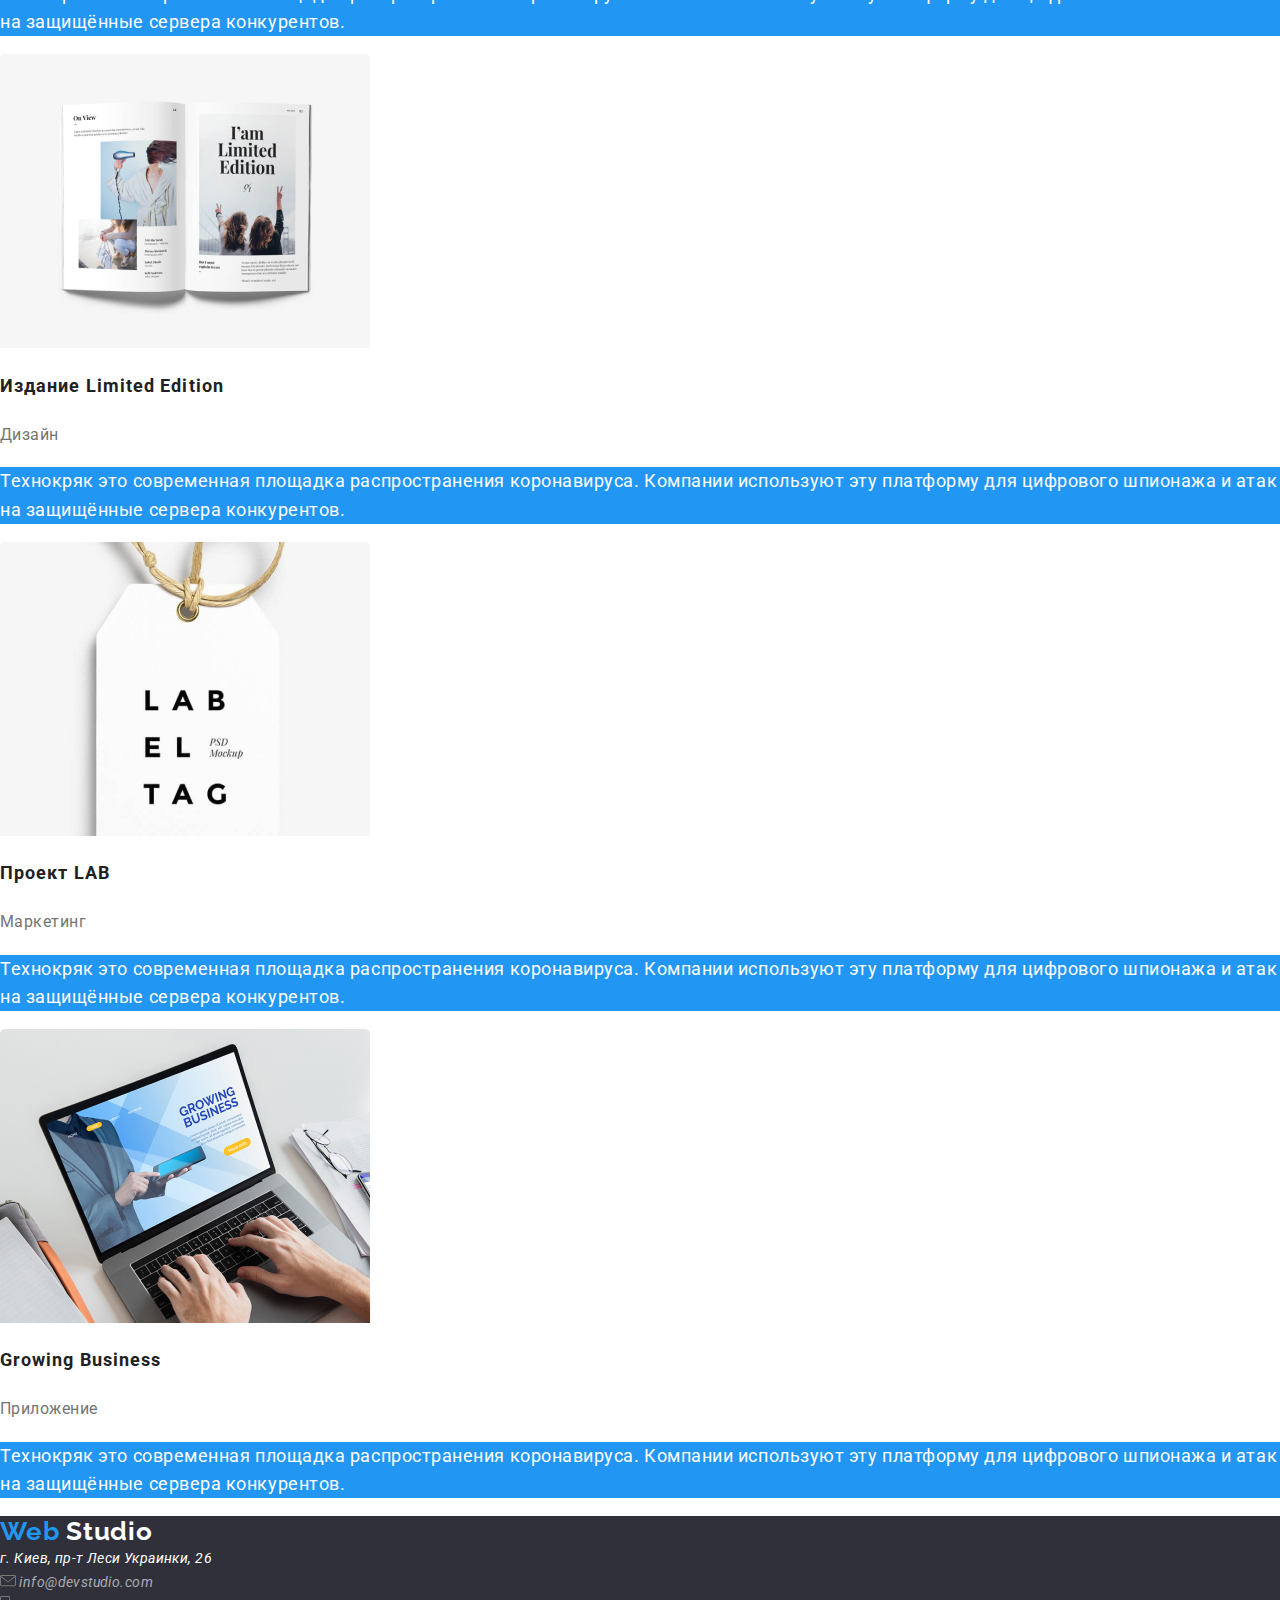
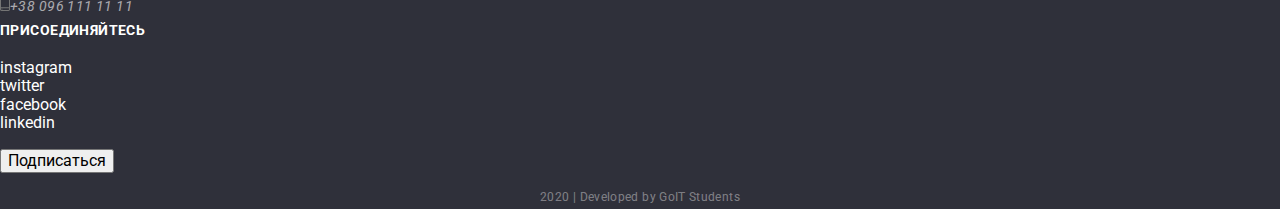
==== commit 9f62ebeb: "стилизирует текст main в портфолио, скріывает h1" ====
--- a/portfolio.html
+++ b/portfolio.html
@@ -46,13 +46,13 @@
     <main>
       <!-- ГЕРОЙ -->
       <section>
-        <h1>
+        <h1 class="hidden">
           Портфолио
         </h1>
         <!-- Портфолио меню -->
         <div>
           <!-- уточнить необходимость div или section -->
-          <ul>
+          <ul class="filters">
             <li><button type="button">Все</button></li>
             <li><button type="button">Веб-сайты</button></li>
             <li><button type="button">Приложения</button></li>
@@ -63,13 +63,13 @@
         <!-- Наши клиенты -->
         <div>
           <!-- уточнить необходимость div/section -->
-          <ul>
+          <ul class="clients">
             <li>
               <a href="">
                 <img src="./images/imgp1.jpg" alt="Сотрудники" width="370" />
                 <h2>Технокряк</h2>
-                <p>Веб-сайт</p>
-                <p>
+                <p class="type">Веб-сайт</p>
+                <p class="scripture">
                   Технокряк это современная площадка распространения
                   коронавируса. Компании используют эту платформу для цифрового
                   шпионажа и атак на защищённые сервера конкурентов.
@@ -80,8 +80,8 @@
               <a href="">
                 <img src="./images/imgp2.jpg" alt="Баскетболл" width="370" />
                 <h2>Постер New Orlean vs Golden Star</h2>
-                <p>Дизайн</p>
-                <p>
+                <p class="type">Дизайн</p>
+                <p class="scripture">
                   Технокряк это современная площадка распространения
                   коронавируса. Компании используют эту платформу для цифрового
                   шпионажа и атак на защищённые сервера конкурентов.
@@ -92,8 +92,8 @@
               <a href="">
                 <img src="./images/imgp3.jpg" alt="Рыба" width="370" />
                 <h2>Ресторан Seafood</h2>
-                <p>Приложение</p>
-                <p>
+                <p class="type">Приложение</p>
+                <p class="scripture">
                   Технокряк это современная площадка распространения
                   коронавируса. Компании используют эту платформу для цифрового
                   шпионажа и атак на защищённые сервера конкурентов.
@@ -104,8 +104,8 @@
               <a href="">
                 <img src="./images/imgp4.jpg" alt="Наушники" width="370" />
                 <h2>Проект Prime</h2>
-                <p>Маркетинг</p>
-                <p>
+                <p class="type">Маркетинг</p>
+                <p class="scripture">
                   Технокряк это современная площадка распространения
                   коронавируса. Компании используют эту платформу для цифрового
                   шпионажа и атак на защищённые сервера конкурентов.
@@ -116,8 +116,8 @@
               <a href="">
                 <img src="./images/imgp5.jpg" alt="Коробки" width="370" />
                 <h2>Проект Boxes</h2>
-                <p>Приложение</p>
-                <p>
+                <p class="type">Приложение</p>
+                <p class="scripture">
                   Технокряк это современная площадка распространения
                   коронавируса. Компании используют эту платформу для цифрового
                   шпионажа и атак на защищённые сервера конкурентов.
@@ -128,8 +128,8 @@
               <a href="">
                 <img src="./images/imgp6.jpg" alt="Веб-сайт" width="370" />
                 <h2>Inspiration has no Borders</h2>
-                <p>Веб-сайт</p>
-                <p>
+                <p class="type">Веб-сайт</p>
+                <p class="scripture">
                   Технокряк это современная площадка распространения
                   коронавируса. Компании используют эту платформу для цифрового
                   шпионажа и атак на защищённые сервера конкурентов.
@@ -140,8 +140,8 @@
               <a href="">
                 <img src="./images/imgp7.jpg" alt="Журнал" width="370" />
                 <h2>Издание Limited Edition</h2>
-                <p>Дизайн</p>
-                <p>
+                <p class="type">Дизайн</p>
+                <p class="scripture">
                   Технокряк это современная площадка распространения
                   коронавируса. Компании используют эту платформу для цифрового
                   шпионажа и атак на защищённые сервера конкурентов.
@@ -152,8 +152,8 @@
               <a href="">
                 <img src="./images/imgp8.jpg" alt="Логотип" width="370" />
                 <h2>Проект LAB</h2>
-                <p>Маркетинг</p>
-                <p>
+                <p class="type">Маркетинг</p>
+                <p class="scripture">
                   Технокряк это современная площадка распространения
                   коронавируса. Компании используют эту платформу для цифрового
                   шпионажа и атак на защищённые сервера конкурентов.
@@ -168,8 +168,8 @@
                   width="370"
                 />
                 <h2>Growing Business</h2>
-                <p>Приложение</p>
-                <p>
+                <p class="type">Приложение</p>
+                <p class="scripture">
                   Технокряк это современная площадка распространения
                   коронавируса. Компании используют эту платформу для цифрового
                   шпионажа и атак на защищённые сервера конкурентов.
--- a/css/main.css
+++ b/css/main.css
@@ -2,9 +2,10 @@
   --primary-black-color: #000000;
   --primary-white-color: #ffffff;
   --accent-color: #2196f3;
-  --second-main-color: #212121;
+  --dark-main-color: #212121;
   --text-color: #757575;
   --primary-footer-color: #2f303a;
+  --background-primary-gray: #f5f4fa;
 }
 
 body {
@@ -25,6 +26,10 @@
   margin-left: 0; /* Отступ слева в браузере IE и Opera */
   padding-left: 0; /* Отступ слева в браузере Firefox, Safari, Chrome */
 }
+
+.hidden {
+  display: none;
+}
 /* <header> */
 
 .logo-web {
@@ -51,7 +56,7 @@
   font-size: 14px;
   line-height: 1.14;
   letter-spacing: 0.02em;
-  color: var(--second-main-color);
+  color: var(--dark-main-color);
 }
 
 /* Контакты */
@@ -73,6 +78,57 @@
 
 /* </heder> */
 
+/* <main> */
+
+/* Портфолио меню */
+
+/* filters */
+
+.filters button {
+  font-weight: 500;
+  font-size: 16px;
+  line-height: 1.63;
+  text-align: center;
+  letter-spacing: 0.03em;
+  color: var(--dark-main-color);
+  background: var(--background-primary-gray);
+}
+
+.filters button:hover,
+.filters button:focus {
+  color: var(--primary-white-color);
+  background-color: var(--accent-color);
+}
+
+/* Наши клиенты */
+
+.clients h2 {
+  font-weight: 700;
+  font-size: 18px;
+  line-height: 2;
+  letter-spacing: 0.06em;
+  color: var(--dark-main-color);
+}
+
+.clients .type {
+  font-weight: 400;
+  font-size: 16px;
+  line-height: 1.87;
+  letter-spacing: 0.03em;
+  color: var(--text-color);
+}
+
+.clients .scripture {
+  font-weight: 400;
+  font-size: 18px;
+  line-height: 1.56;
+  letter-spacing: 0.03em;
+  color: var(--primary-white-color);
+  background-color: var(--accent-color);
+}
+
+/* </main> */
+
 /* <footer> */
 
 footer {
@@ -104,7 +160,7 @@
   color: rgba(255, 255, 255, 0.6);
 }
 
-.join {
+.join b {
   font-weight: 700;
   font-size: 14px;
   line-height: 1.71;
@@ -150,6 +206,9 @@
   letter-spacing: 0.03em;
   color: rgba(255, 255, 255, 0.4);
 }
+
+/* </footer> */
+
 /* button{
         background: ;
         color: ;
